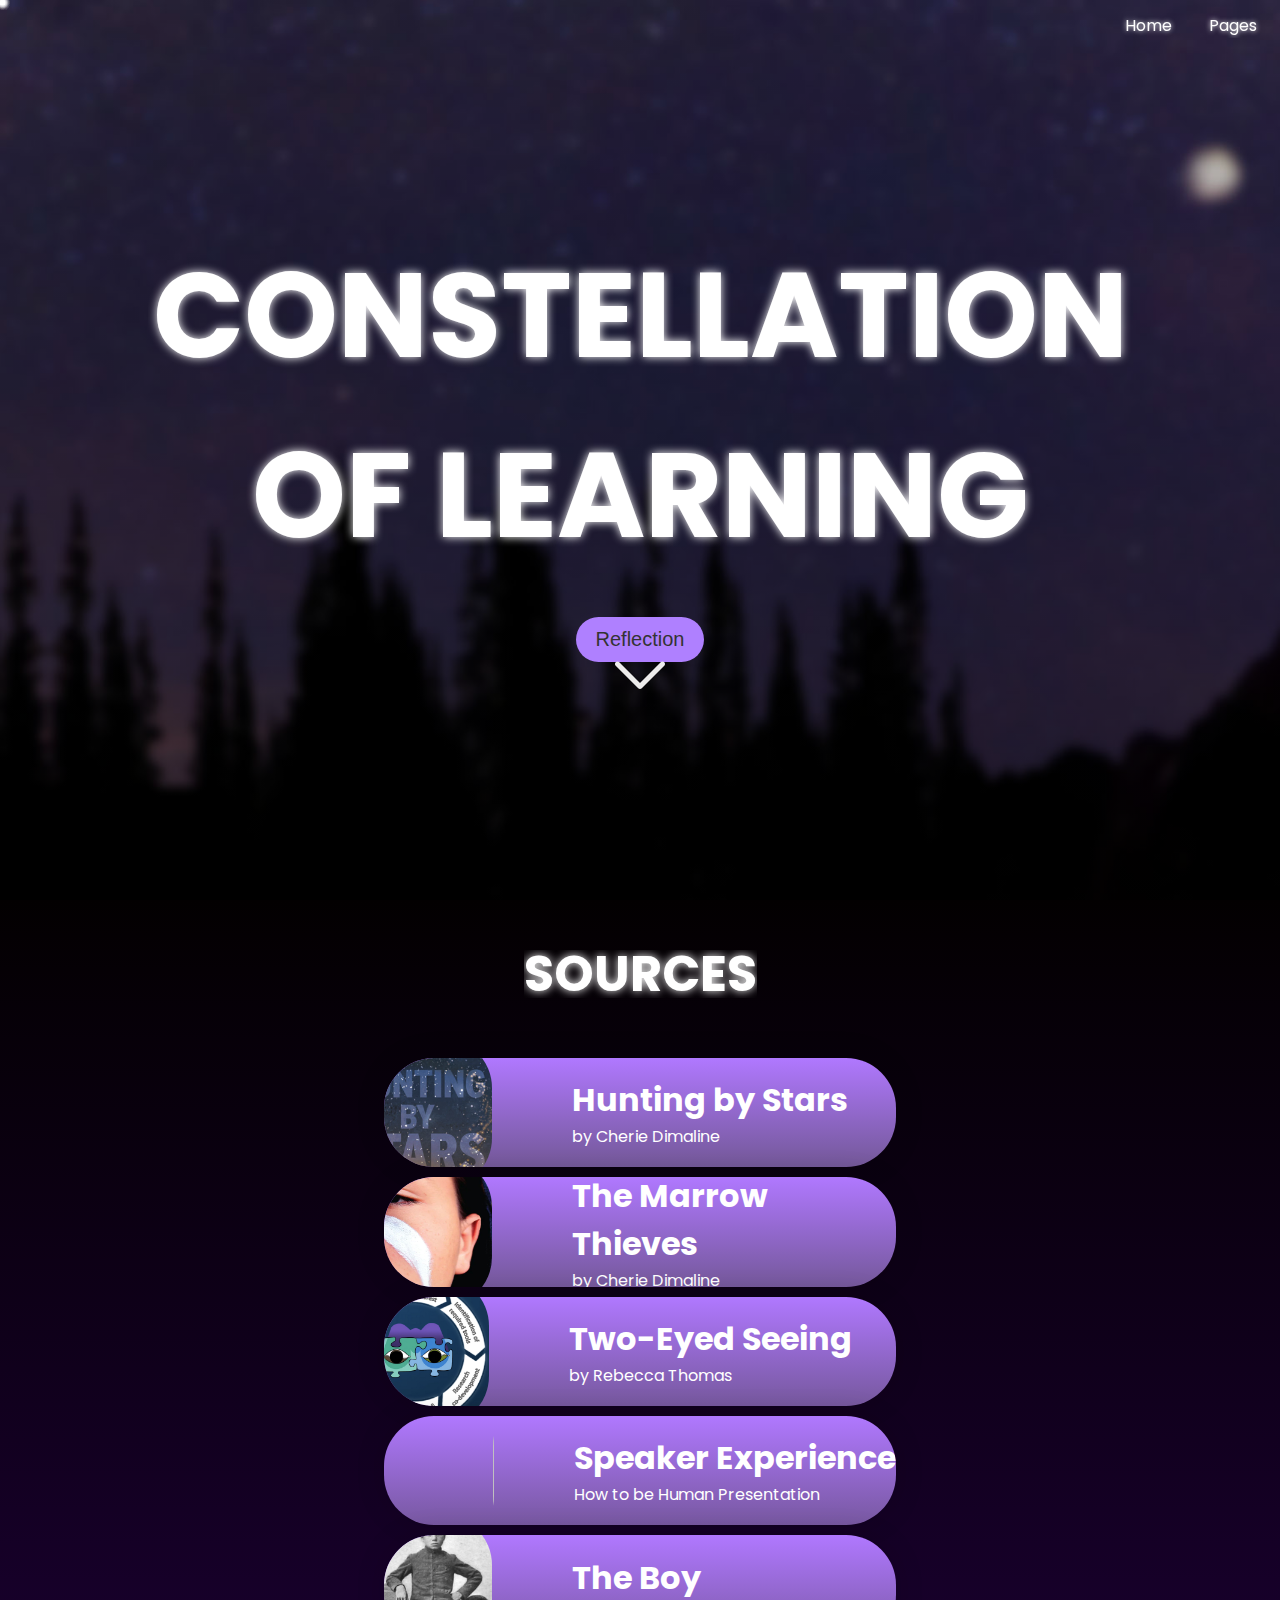
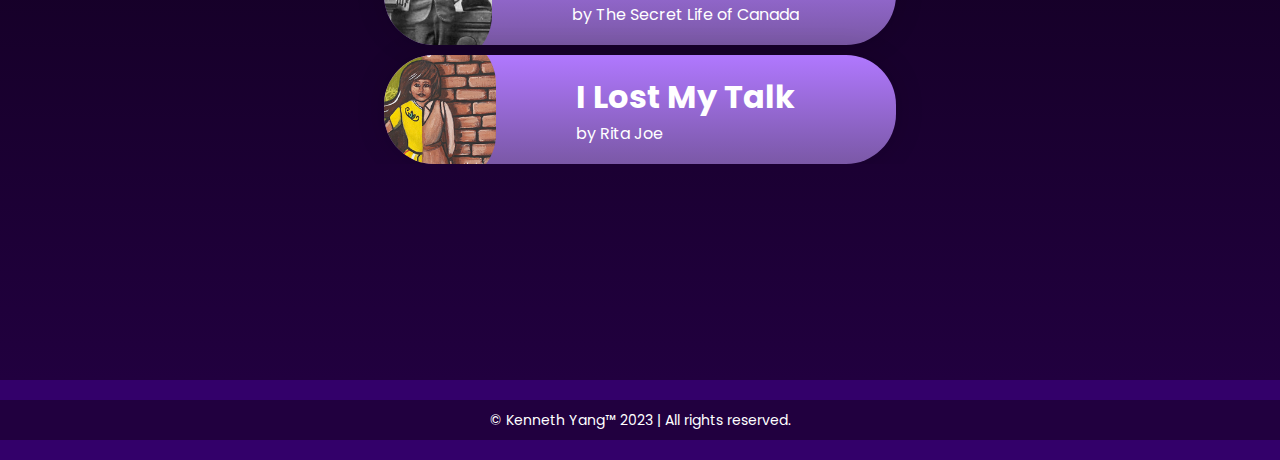
==== index.html @ c31a5cae "test" ====
<!DOCTYPE html>
<html lang="en">
<head>
    <meta charset="UTF-8">
    <meta http-equiv="X-UA-Compatible" content="IE=edge">
    <meta name="viewport" content="width=device-width, initial-scale=1.0">
    <title>Constellation of Learning</title>
    <link rel="stylesheet" href="/index/index.css">
    <link rel="stylesheet" href="/mouse.css">
</head>
<body>
  <div class="nav-container">
    <nav>
      <ul>
        <li><a href="/index.html">Home</a></li>
        <li><a href="#">Pages</a>
          <ul>
            <li><a href="/tmt/tmt.html">The Marrow Thieves</a></li>
            <li><a href="/hbs/hbs.html">Cottagers & Indians</a></li>
            <li><a href="/tes/tes.html">Two-Eyed Seeing</a></li>
            <li><a href="/sh/sh.html">How to be Human</a></li>
            <li><a href="/tb/tb.html">The Boy in the Picture</a></li>
            <li><a href="/ilmt/ilmt.html">I Lost My Talk</a></li>
          </ul>
        </li>
      </ul>
    </nav>
  </div>
    <div id="landing-container">
        <div class="landing-text">
            <h1>CONSTELLATION OF LEARNING</h1>
            <a href="/overall reflection/reflection.html"><button id="button-reflection"><div>Reflection</div></button></a>
        </div>
        <div class="downArrow bounce">
          <img width="auto" height="80" alt="" src="[data-uri]" />
        </div>
    </div>
  </div>
    <!-- books -->
  <div id="source">
    <div id="books-container">
      <div id="title">
        <h1 id="sources">SOURCES</h1>
      </div>
      <div id="hbs">
        <img id="hbsimg" src="/pics/hbs.png" alt="">
        <div>
          <a href="https://www.penguinrandomhouse.ca/books/651691/hunting-by-stars-by-cherie-dimaline/9780735269651" target="_blank">
            <h1>Hunting by Stars</h1>
            <p>by Cherie Dimaline</p>
          </a>
        </div>
      </div>
      <div id="hbs">
        <img id="tmtimg" src="/pics/tmtimg.jpg" alt="">
        <div>
          <a href="https://pdfhost.io/v/ujySAJGWn_Knowdemiacom_The_Marrow_Thieves" target="_blank">
            <h1>The Marrow Thieves</h1>
            <p>by Cherie Dimaline</p>
          </a>
        </div>
      </div>
      <div id="hbs">
        <img id="tesimg" src="/pics/tesimg.png" alt="">
        <div>
          <a href="https://www.youtube.com/watch?v=bA9EwcFbVfg&ab_channel=TEDxTalks" target="_blank">
            <h1>Two-Eyed Seeing</h1>
            <p>by Rebecca Thomas</p>
          </a>
        </div>
      </div>
      <div id="hbs">
        <img id="tmtimg" src="" alt="">
        <div>
          <a href="https://docs.google.com/document/d/1m3r_f6zQWTlBcA1itSA_a8x6qyWFKvn5iMMi5XHD-XE/edit" target="_blank">
            <h1>Speaker Experience</h1>
            <p>How to be Human Presentation</p>
          </a>
        </div>
      </div>
      <div id="hbs">
        <img id="tbimg" src="/pics/tbimg.png" alt="">
        <div>
          <a href="https://www.cbc.ca/radio/secretlifeofcanada/sloc-s4-ep-1-1.6335984" target="_blank">
            <h1>The Boy</h1>
            <p>by The Secret Life of Canada</p>
          </a>
        </div>
      </div>
      <div id="hbs">
        <img id="tbimg" src="/pics/ilmtpfp.png" alt="">
        <div>
          <a href="https://poetryinvoice.ca/read/poems/i-lost-my-talk" target="_blank">
            <h1>I Lost My Talk</h1>
            <p>by Rita Joe</p>
          </a>
        </div>
      </div>
    </div>
  </div>
  <!-- footer -->
  <footer>
    <div class="footer-bottom">
        <p>© Kenneth Yang™ 2023 | All rights reserved.</p>
    </div>
  </footer>
  <script src="/mouse.js"></script>
  <script src="/index/index.js"></script>
</body>
</html>
---- index/index.css ----
@import url('https://fonts.googleapis.com/css2?family=Poppins:wght@600&display=swap');
@import "compass/css3";

* {
  margin: 0;
  padding: 0;
  overflow-x: hidden;
}

/* mouse trail */
.mouse-trail {
  width: 5px;
  height: 5px;
  border-radius: 3px;
  background-color: white;
  position: absolute;
  pointer-events: none;
  box-shadow: 0 0 5px rgba(255, 255, 255, 0.69);
}

body {
  overflow: hidden;
  background-color: rgba(3, 0, 1, 255);
}

/* arrow */
.downArrow {
  position: absolute;
  display: flex;
  margin-top: 35%;
  filter: invert(1);
}

.bounce {
  -moz-animation: bounce 3s infinite;
  -webkit-animation: bounce 3s infinite;
  animation: bounce 3s infinite;
}

@-moz-keyframes bounce {
  0%,
  20%,
  50%,
  80%,
  100% {
    -moz-transform: translateY(0);
    transform: translateY(0);
  }
  40% {
    -moz-transform: translateY(-30px);
    transform: translateY(-30px);
  }
  60% {
    -moz-transform: translateY(-15px);
    transform: translateY(-15px);
  }
}

@-webkit-keyframes bounce {
  0%,
  20%,
  50%,
  80%,
  100% {
    -webkit-transform: translateY(0);
    transform: translateY(0);
  }
  40% {
    -webkit-transform: translateY(-30px);
    transform: translateY(-30px);
  }
  60% {
    -webkit-transform: translateY(-15px);
    transform: translateY(-15px);
  }
}

@keyframes bounce {
  0%,
  20%,
  50%,
  80%,
  100% {
    -moz-transform: translateY(0);
    -ms-transform: translateY(0);
    -webkit-transform: translateY(0);
    transform: translateY(0);
  }
  40% {
    -moz-transform: translateY(-30px);
    -ms-transform: translateY(-30px);
    -webkit-transform: translateY(-30px);
    transform: translateY(-30px);
  }
  60% {
    -moz-transform: translateY(-15px);
    -ms-transform: translateY(-15px);
    -webkit-transform: translateY(-15px);
    transform: translateY(-15px);
  }
}

/* div {
  outline-style: dashed;
  outline-color: red;
  outline-width: 2px;
} */

#landing-container {
  background-image: linear-gradient(to top, rgba(0, 0, 0, 0.63), rgba(0, 0, 0, 0.2)), url(/pics/col.jpg);
  background-size: cover;
  width: 100vw;
  display: flex;
  align-items: center;
  justify-content: center;
  height: 100vh;
}

.landing-text {
  display: flex;
  justify-content: center;
  align-items: center;
  flex-direction: column;
  font-family: 'Poppins', sans-serif;
  color: white;
  font-size: 60px;
  width: 80%;
  max-width: 2500px;
  text-align: center;
  padding: 20px;
  box-sizing: border-box;
  text-shadow: 0 0 10px;
  animation: fadeIn 1.5s;
}

.landing-text h1 {
  animation: translateY1 1.5s;
}

@keyframes fadeIn {
  0% {
    opacity: 0%;
  }
  100% {
    opacity: 100%;
  }
}

@keyframes translateY1 {
  0% {
    transform: translateY(-50px);
  }
  100% {
    transform: translateY(0px);
  }
}

#button-reflection {
  margin-top: 30px;
  font-size: 20px;
  color: #333;
  border-radius: 30px;
  border: none;
  transition: .5s ease;
  background-color: rgb(175, 128, 255);
  width: 10vw;
  height: 5vh;
  outline-style: none;
}

#button-reflection:hover {
  transform: translate(0px, 4px);
  /* transform: scale(1.1); */
  background-color: rgb(218, 196, 255);
  cursor: pointer;
}

/* Media Queries for font size adjustment */
@media screen and (max-width: 768px) {
  .landing-text {
    font-size: 30px;
  }
}

@media screen and (max-width: 576px) {
  .landing-text {
    font-size: 15px;
  }
  #button-reflection {
    font-size: 15px;
  }
}

.nav-container {
  background-color: rgba(175, 128, 255, 0);
  color: #333;
  position: fixed;
  top: 0;
  right: 0;
  width: 100%;
  height: 50px;
  display: flex;
  align-items: center;
  justify-content: flex-end;
  transition: background-color 0.3s ease, box-shadow 0.3s ease;
  z-index: 1;
  overflow: visible;
}

.nav-container nav ul {
  overflow-y: hidden;
  list-style-type: none;
  margin: 0;
  margin-right: 3%;
  padding: 0;
  display: flex;
  align-items: center;
}

.nav-container nav li {
  overflow-y: hidden;
  margin: 0 10px;
  animation: fadeIn 2s;
}

.nav-container nav a {
  color: #ffffff;
  text-shadow: 0 0 5px;
  text-decoration: none;
  font-family: 'Poppins', sans-serif;
  padding: 10px;
}

.nav-container nav ul li ul {
  display: none;
  position: absolute;
  background-color: rgb(159, 100, 255);
  border-radius: 10px;
  padding: 10px;
  z-index: 1000;
  top: 50;
  right: -30px;
  margin-top: 0;
  box-shadow: 0 2px 4px rgba(0, 0, 0, 0.1);
  max-height: none;
}

.nav-container nav ul li a:hover {
  color: rgb(248, 218, 255);
  transition: .5s ease;
}

.nav-container nav ul li:hover ul {
  display: block;
  animation: fadeIn 0.5s;
}

.nav-container nav ul li ul li {
  display: block;
  margin: 5px 0;
  animation: fadeIn 0.5s;
}

.nav-container nav ul li ul li a {
  color: rgb(255, 255, 255);
  text-decoration: none;
}

.nav-container nav ul li ul li a:hover {
  color: rgb(248, 218, 255);
  transition: .3s ease;
  cursor: pointer;
}

.nav-container nav ul li ul li:hover {
  background-color: rgb(156, 75, 255);
  transition: .1s ease;
  cursor: pointer;
}

/* books */
#source {
  width: 100%;
  height: 120vh;
  background-image: linear-gradient(180deg,rgba(3,0,1,255), rgb(33, 0, 63));
}

#books-container {
  display: flex;
  justify-content: center;
  align-items: center;
  flex-direction: column;
  width: 100%;
  height: 80%;
  list-style-type: none;
  text-decoration: none;
}

a {
  list-style-type: none;
  text-decoration: none;
}

#sources {
  font-size: 50px;
}

#title {
  width: auto;
  display: flex;
  justify-content: center;
  align-items: center;
  overflow-y: hidden;
  margin-top: 50px;
  font-size: large;
  margin-bottom: 50px;
  text-shadow: 0 0 10px;
}

#books-container h1,
p {
  color: #ffffff;
  font-family: 'Poppins', sans-serif;
}

#hbs h1,
p {
  font-weight: thin;
}

#books-container img {
  width: 150px;
  height: 150px;
  border-radius: 50px;
  margin-right: 80px;
}

#hbs {
  display: flex;
  overflow-y: hidden;
  width: 40%;
  height: 20%;
  justify-content: center;
  align-items: center;
  background-image: linear-gradient(rgb(176, 120, 255), rgba(195, 155, 255, 0.568));
  border-radius: 50px;
  transition: .5s ease;
  box-shadow: 0 0 30px rgba(0, 0, 0, 0.142);
  margin-top: 10px;
}

#hbsimg {
  margin-left: -90px;
}

#tmtimg {
  margin-left: -40px;
}

#tesimg {
  margin-left: -90px
}

#tbimg {
  margin-left: -140px;
}

#hbs:hover {
  transform: scale(1.05);
  cursor: pointer;
}

#tes {
  display: flex;
  width: 60%;
  height: 20%;
  justify-content: center;
  align-items: center;
}

#sh {
  display: flex;
  width: 60%;
  height: 20%;
  justify-content: center;
  align-items: center;
}

footer {
  display: flex;
  justify-content: center;
  align-items: center;
  width: 100vw;
  height: 40vh;
  background-color: rgb(13, 0, 20);
  color: #ffffff;
  font-family: 'Poppins', sans-serif;
}

/* footer */

footer {
  flex-direction: column;
  background-color: rgb(51, 0, 106);
  width: 100vw;
  height: auto;
  padding-top: 20px;
  padding-bottom: 20px;
}

.footer-container {
  display: flex;
  flex-direction: row;
  justify-content: space-around;
  align-items: center;
  width: 100%;
  height: auto;
  margin-bottom: 20px;
}

.footer-logo {
  color: #ffffff;
  font-size: 24px;
  font-weight: bold;
}

.footer-nav {
  display: flex;
  flex-direction: row;
  list-style-type: none;
}

.footer-nav li {
  margin-right: 20px;
}

.footer-nav a {
  color: #ffffff;
  text-decoration: none;
}

.footer-social {
  display: flex;
  flex-direction: row;
}

.footer-social li {
  margin-right: 10px;
}

.footer-social a {
  color: #ffffff;
  text-decoration: none;
}

.footer-bottom {
  display: flex;
  justify-content: center;
  align-items: center;
  width: 100%;
  height: 40px;
  background-color: rgb(33, 0, 63);
  color: #ffffff;
  font-size: 14px;
}

.footer-bottom p {
  margin: 0;
  padding: 0;
}

/* Media Queries for responsive design */

@media screen and (max-width: 768px) {
  .landing-text {
    font-size: 30px;
  }

  #button-reflection {
    font-size: 15px;
  }

  #books-container img {
    width: 100px;
    height: 100px;
  }

  #hbs {
    width: 60%;
  }
}

@media screen and (max-width: 576px) {
  .landing-text {
    font-size: 15px;
  }

  #button-reflection {
    font-size: 12px;
    width: 15vw;
    height: 5vh;
  }

  #books-container {
    margin-top: 50px;
  }

  #books-container img {
    width: 80px;
    height: 80px;
  }

  #hbs {
    width: 80%;
  }

  #tes {
    width: 100%;
  }

  #sh {
    width: 100%;
  }
}
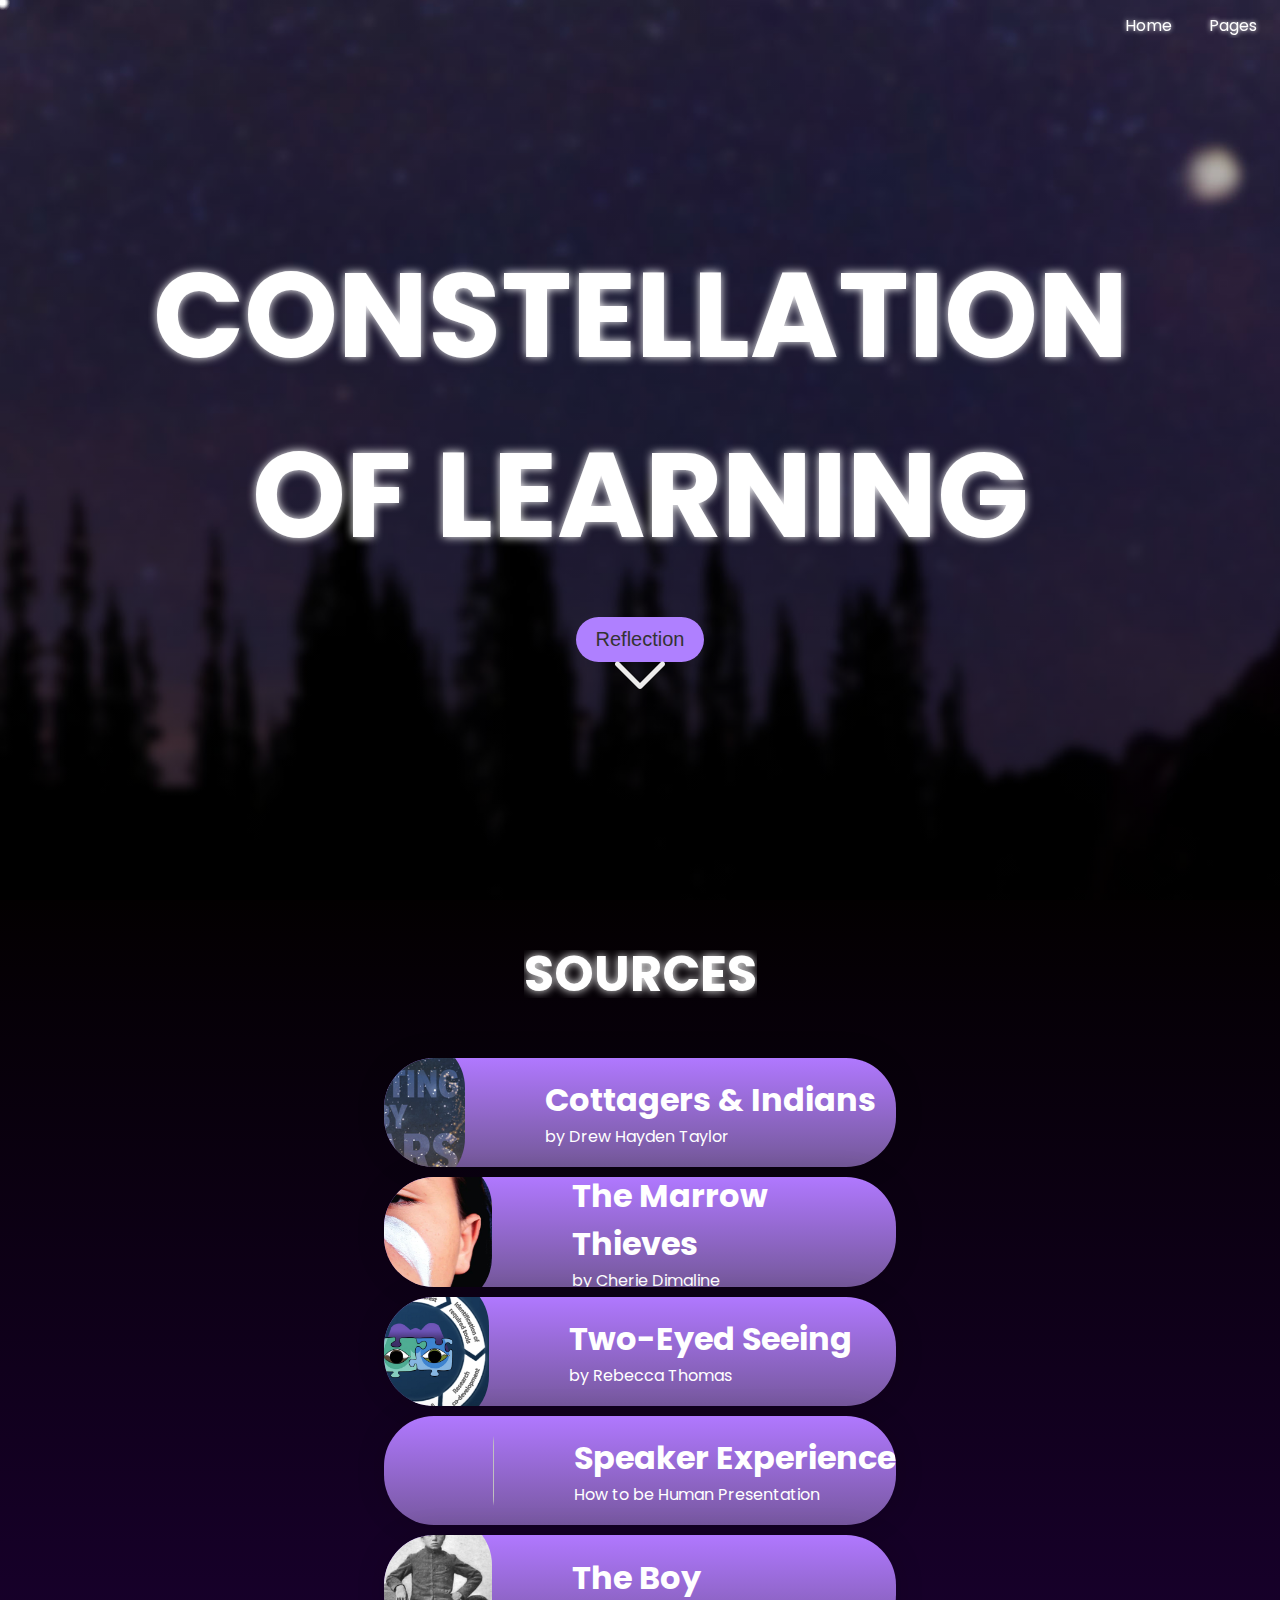
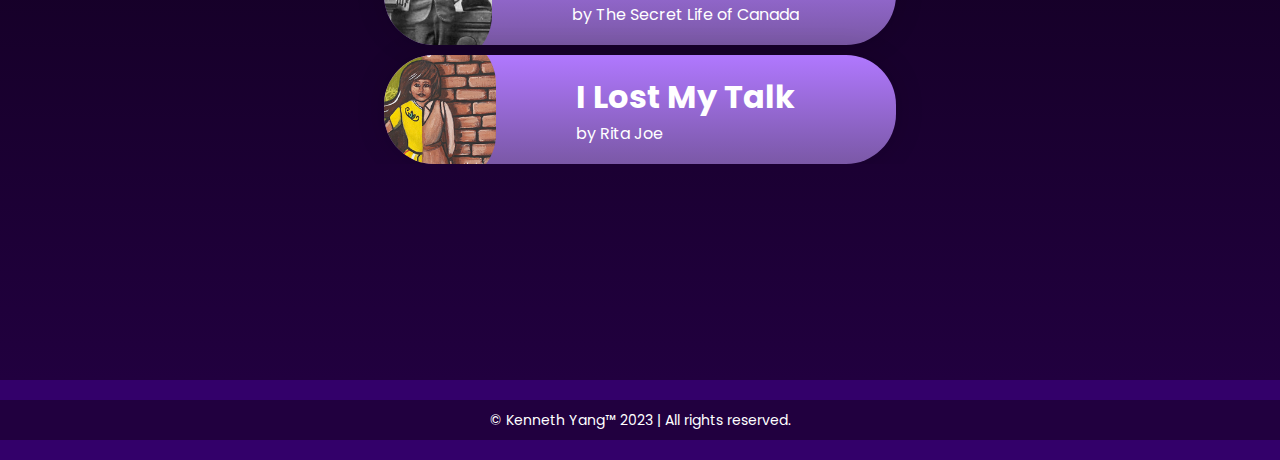
==== commit e09763fc: "fix sources" ====
--- a/index.html
+++ b/index.html
@@ -46,8 +46,8 @@
         <img id="hbsimg" src="/pics/hbs.png" alt="">
         <div>
           <a href="https://www.penguinrandomhouse.ca/books/651691/hunting-by-stars-by-cherie-dimaline/9780735269651" target="_blank">
-            <h1>Hunting by Stars</h1>
-            <p>by Cherie Dimaline</p>
+            <h1>Cottagers & Indians</h1>
+            <p>by Drew Hayden Taylor</p>
           </a>
         </div>
       </div>
@@ -107,4 +107,4 @@
   <script src="/mouse.js"></script>
   <script src="/index/index.js"></script>
 </body>
-</html>+</html>
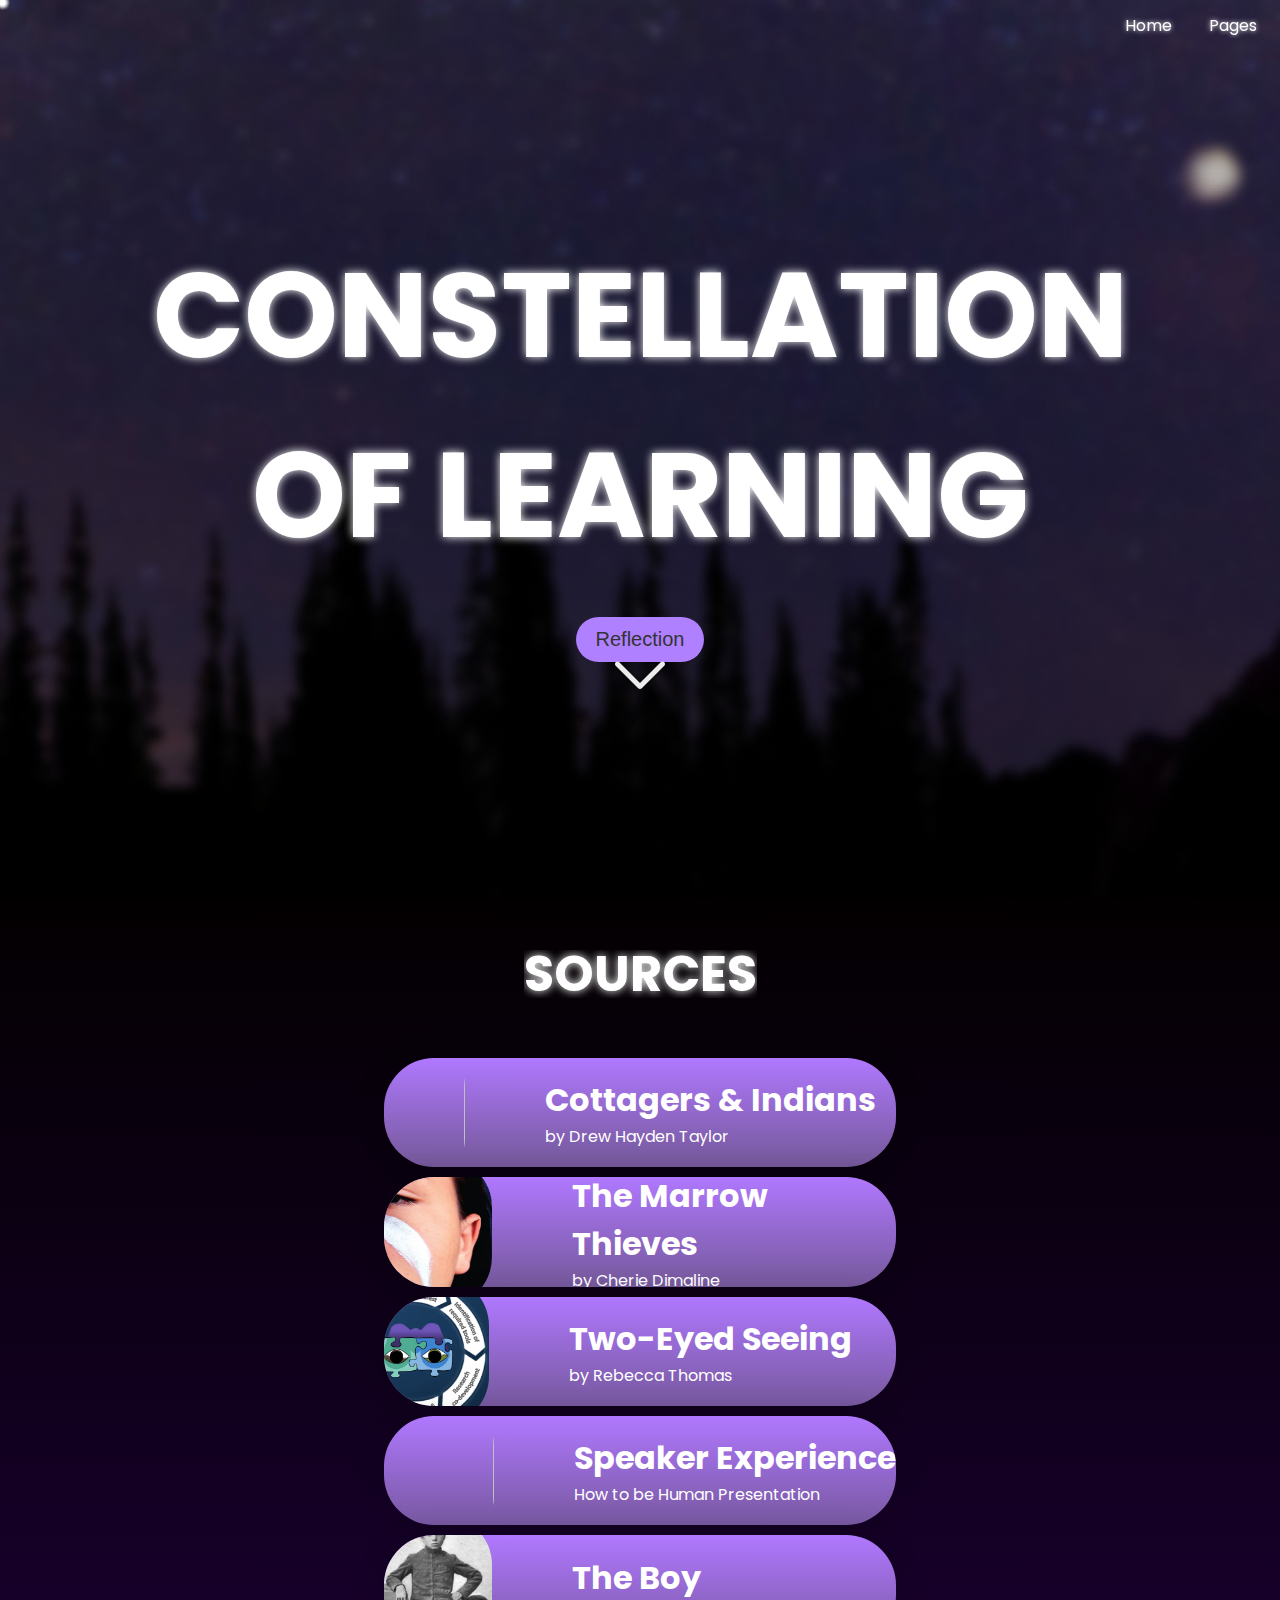
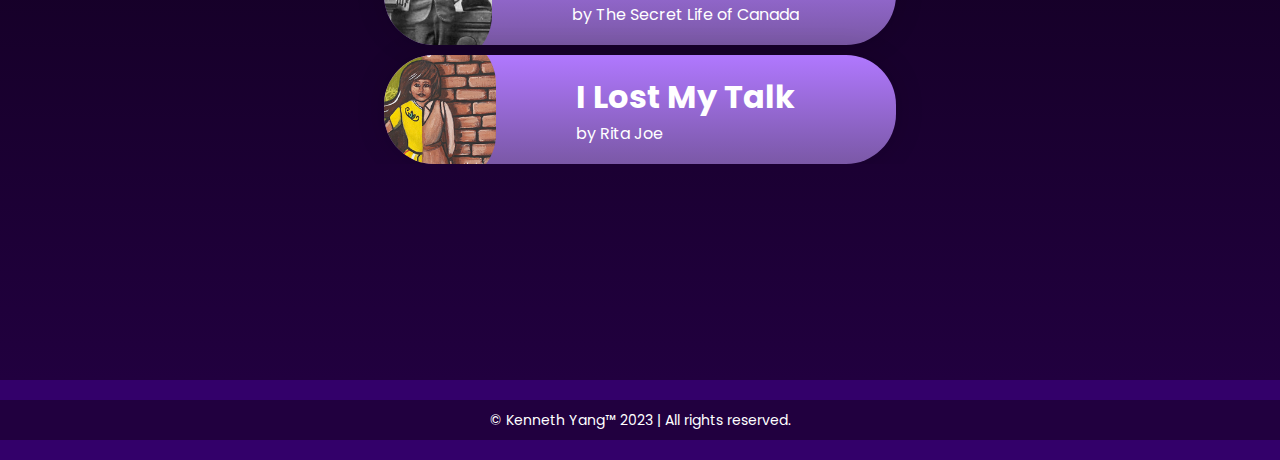
==== commit c9244b4a: "fix sources 2" ====
--- a/index.html
+++ b/index.html
@@ -43,9 +43,9 @@
         <h1 id="sources">SOURCES</h1>
       </div>
       <div id="hbs">
-        <img id="hbsimg" src="/pics/hbs.png" alt="">
+        <img id="hbsimg" src="" alt="">
         <div>
-          <a href="https://www.penguinrandomhouse.ca/books/651691/hunting-by-stars-by-cherie-dimaline/9780735269651" target="_blank">
+          <a href="https://www.youtube.com/watch?v=p9k42UkDvxc&ab_channel=CBCDocs" target="_blank">
             <h1>Cottagers & Indians</h1>
             <p>by Drew Hayden Taylor</p>
           </a>
